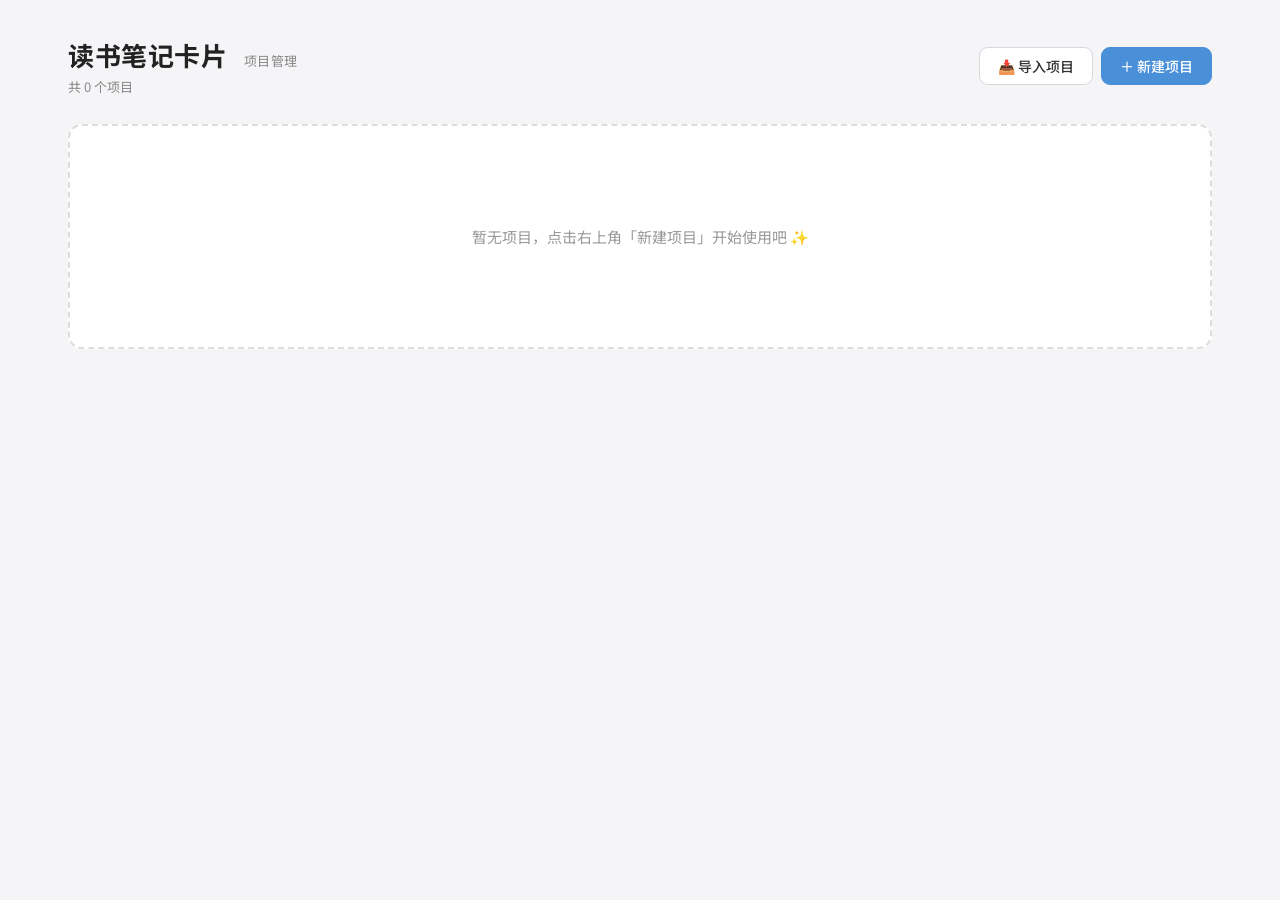
==== index.html @ 487d48d6 "初始提交：读书笔记卡片排版工具 - 项目管理首页（新建/重命名/复制/导入/导出/排序）+ 只读查看模式  - 9 套预设模板 + 可视化拖拽模板编辑器（支持背景图、字段绑定）  - 批量文本解析生成" ====
<!DOCTYPE html>
<html lang="zh-CN">
<head>
<meta charset="UTF-8" />
<meta name="viewport" content="width=device-width, initial-scale=1.0" />
<title>读书笔记卡片 · 项目管理</title>
<link rel="preconnect" href="https://fonts.googleapis.com" />
<link rel="preconnect" href="https://fonts.gstatic.com" crossorigin />
<link href="https://fonts.googleapis.com/css2?family=LXGW+WenKai+TC&family=Noto+Serif+SC:wght@400;600;700&family=Noto+Sans+SC:wght@300;400;500;700&display=swap" rel="stylesheet" />
<link rel="stylesheet" href="css/style.css" />
<style>
  body { background: #f5f5f7; color: #222; font-family: 'Noto Sans SC', system-ui, sans-serif; overflow: auto; }
  .page { max-width: 1200px; margin: 0 auto; padding: 36px 28px 60px; }
  .page-header {
    display: flex; align-items: center; justify-content: space-between; margin-bottom: 28px;
  }
  .page-title { font-size: 26px; font-weight: 700; letter-spacing: 0.5px; }
  .page-title small { color: #888; font-weight: 400; font-size: 13px; margin-left: 10px; }
  .header-actions { display: flex; gap: 8px; align-items: center; }
  .btn { height: 38px; padding: 0 18px; border: 1px solid #d8d8dc; border-radius: 9px; background: #fff; color: #333; cursor: pointer; transition: all .15s; font-size: 14px; font-weight: 500; }
  .btn:hover { background: #f0f0f3; }
  .btn.primary { background: #4a90d9; color: #fff; border-color: #4a90d9; }
  .btn.primary:hover { background: #3a7cc1; }
  .cards-grid {
    display: grid;
    grid-template-columns: repeat(auto-fill, minmax(280px, 1fr));
    gap: 22px;
  }
  .empty {
    grid-column: 1 / -1;
    padding: 100px 20px;
    text-align: center;
    background: #fff;
    border: 2px dashed #ddd;
    border-radius: 14px;
    color: #999;
    font-size: 15px;
  }
  .pcard {
    background: #fff;
    border-radius: 14px;
    overflow: hidden;
    box-shadow: 0 1px 4px rgba(0,0,0,0.06);
    border: 1px solid #ebebee;
    transition: all .18s;
    position: relative;
    display: flex; flex-direction: column;
  }
  .pcard:hover { box-shadow: 0 8px 22px rgba(0,0,0,0.10); transform: translateY(-1px); }
  .pcard .header {
    padding: 26px 22px 18px;
    border-bottom: 1px solid #f0f0f3;
    background: linear-gradient(135deg, #f7f8fa 0%, #ffffff 100%);
    min-height: 140px;
    display: flex; flex-direction: column; justify-content: space-between;
  }
  .pcard .header .chip {
    display: inline-flex; align-items: center; gap: 6px;
    background: #eef3fa; color: #3a6fb2; padding: 3px 10px;
    border-radius: 12px; font-size: 12px; font-weight: 500;
    width: fit-content; margin-bottom: 12px;
  }
  .pcard .header .chip.empty { background: #f5f5f5; color: #888; }
  .pcard .name {
    font-size: 20px; font-weight: 700; color: #222;
    line-height: 1.3; margin-bottom: 8px;
    word-break: break-all;
  }
  .pcard .header .sub {
    color: #888; font-size: 13px;
    display: flex; align-items: center; gap: 10px; flex-wrap: wrap;
  }
  .pcard .header .sub .dot { color: #d0d0d4; }
  .pcard .meta-bar {
    padding: 12px 22px;
    display: flex; justify-content: space-between; align-items: center;
    color: #666; font-size: 12px;
    border-bottom: 1px solid #f0f0f3;
    background: #fafbfc;
  }
  .pcard .meta-bar .book-tip {
    color: #444; font-weight: 500;
    white-space: nowrap; overflow: hidden; text-overflow: ellipsis;
    max-width: 60%;
  }
  .pcard .actions {
    padding: 16px;
    display: grid;
    grid-template-columns: 1fr 1fr 1fr 1fr;
    gap: 10px;
  }
  .pcard .actions .row1 { grid-column: 1 / -1; display: grid; grid-template-columns: 1fr 1fr; gap: 10px; }
  .pcard .actions .row2 { grid-column: 1 / -1; display: grid; grid-template-columns: repeat(3, 1fr); grid-template-rows: repeat(2, auto); gap: 8px 10px; }
  .pcard .actions .main {
    height: 42px;
    border-radius: 8px;
    border: 1px solid #d8d8dc;
    background: #fff;
    cursor: pointer;
    font-size: 14px;
    font-weight: 500;
    color: #333;
    transition: all .15s;
    display: inline-flex;
    align-items: center;
    justify-content: center;
    gap: 6px;
    text-decoration: none;
    text-align: center;
  }
  .pcard .actions .main:hover { background: #f0f0f3; }
  .pcard .actions .main.primary { background: #4a90d9; color: #fff; border-color: #4a90d9; }
  .pcard .actions .main.primary:hover { background: #3a7cc1; }
  .pcard .actions .mini {
    height: 38px;
    border-radius: 8px;
    border: 1px solid #e4e4e8;
    background: #fafbfc;
    cursor: pointer;
    font-size: 13px;
    font-weight: 500;
    color: #555;
    transition: all .15s;
    display: inline-flex;
    align-items: center;
    justify-content: center;
    gap: 4px;
    padding: 0 10px;
    white-space: nowrap;
    flex: 1 1 0;
    min-width: 0;
  }
  .pcard .actions .mini:hover { background: #fff; border-color: #c8c8cd; color: #222; }
  .pcard .actions .mini.danger:hover { color: #e25252; border-color: #f3caca; background: #fff5f5; }
  .pcard .actions .mini:disabled { opacity: 0.35; cursor: not-allowed; }
  .toast2 {
    position: fixed; bottom: 24px; left: 50%; transform: translateX(-50%);
    background: rgba(40,40,40,0.92); color: #fff; padding: 12px 22px;
    border-radius: 22px; font-size: 14px; z-index: 500;
    animation: fadein .2s;
  }
  @keyframes fadein { from{opacity:0; transform: translate(-50%, 8px);} to{opacity:1; transform: translate(-50%, 0);} }
  #import-file-pick { display: none; }
  .muted { color: #888; font-size: 13px; }
</style>
</head>
<body>
<div class="page">
  <div class="page-header">
    <div>
      <h1 class="page-title">读书笔记卡片 <small>项目管理</small></h1>
      <div class="muted" id="stat-info" style="margin-top:4px"></div>
    </div>
    <div class="header-actions">
      <button class="btn" id="btn-import">📥 导入项目</button>
      <button class="btn primary" id="btn-new">＋ 新建项目</button>
    </div>
  </div>

  <div class="cards-grid" id="cards-grid">
    <div class="empty">暂无项目，点击右上角「新建项目」开始使用吧 ✨</div>
  </div>
</div>

<input type="file" id="import-file-pick" accept="application/json,.json" multiple />

<script src="js/storage.js"></script>
<script>
(function() {
  'use strict';
  const $ = id => document.getElementById(id);
  const grid = $('cards-grid');
  const stat = $('stat-info');
  const btnNew = $('btn-new');
  const btnImport = $('btn-import');
  const filePick = $('import-file-pick');

  let list = [];

  function load() {
    const ps = window.Storage.listProjects();
    list = ps.order.map(id => ps.byId[id]).filter(Boolean);
    stat.textContent = '共 ' + list.length + ' 个项目';
    render();
  }

  function genId() {
    return 'p' + Date.now().toString(36) + Math.random().toString(36).slice(2, 7);
  }

  function fmtDate(ts) {
    if (!ts) return '';
    const d = new Date(ts);
    return d.getFullYear() + '-' + String(d.getMonth()+1).padStart(2,'0') + '-' + String(d.getDate()).padStart(2,'0');
  }

  function cardHeadHtml(p) {
    const cnt = (p.cards && p.cards.length) ? p.cards.length : 0;
    const chipCls = cnt > 0 ? 'chip' : 'chip empty';
    const chipText = cnt > 0 ? ('📑 ' + cnt + ' 张卡片') : '· 暂无内容';
    const book = (p.meta && p.meta.book) ? ('《' + p.meta.book + '》') : '未填写书名';
    const author = (p.meta && p.meta.author) || '';
    const bookAuthor = author ? (book + ' · ' + author) : book;
    const note = (p.meta && p.meta.note) || '';
    return '' +
      '<div class="header">' +
        '<div>' +
          '<span class="' + chipCls + '">' + chipText + '</span>' +
        '</div>' +
        '<div>' +
          '<div class="name">' + escapeHtml(p.name) + '</div>' +
          '<div class="sub">' +
            '<span>' + escapeHtml(bookAuthor) + '</span>' +
            (note ? ('<span class="dot">·</span><span>' + escapeHtml(note) + '</span>') : '') +
            '<span class="dot">·</span>' +
            '<span>更新 ' + fmtDate(p.updatedAt) + '</span>' +
          '</div>' +
        '</div>' +
      '</div>';
  }

  function escapeHtml(s) {
    if (!s) return '';
    return String(s).replace(/[&<>"']/g, c => ({'&':'&amp;','<':'&lt;','>':'&gt;','"':'&quot;',"'":'&#39;'}[c]));
  }

  function render() {
    if (list.length === 0) {
      grid.innerHTML = '<div class="empty">暂无项目，点击右上角「新建项目」开始使用吧 ✨</div>';
      return;
    }
    grid.innerHTML = '';
    list.forEach((p, idx) => {
      const card = document.createElement('div');
      card.className = 'pcard';
      const n = list.length;
      const canUp = idx > 0;
      const canDown = idx < n - 1;
      const actBtn = (act, label, disabled, extraClass) => {
        const cls = 'mini' + (extraClass ? ' ' + extraClass : '');
        return '<button class="' + cls + '" data-act="' + act + '" ' +
          (disabled ? 'disabled' : '') + '>' + label + '</button>';
      };
      card.innerHTML =
        cardHeadHtml(p) +
        '<div class="actions">' +
          '<div class="row1">' +
            '<a class="main" href="editor.html?id=' + p.id + '&mode=edit">✎ 编辑项目</a>' +
            '<a class="main primary" href="editor.html?id=' + p.id + '&mode=view">👁 只读查看</a>' +
          '</div>' +
          '<div class="row2">' +
            actBtn('up',     '⬆ 上移',    !canUp, '') +
            actBtn('down',   '⬇ 下移',    !canDown, '') +
            actBtn('rename', '✎ 重命名', false, '') +
            actBtn('dup',    '⎘ 复制',    false, '') +
            actBtn('export', '⬇ 导出',    false, '') +
            actBtn('delete', '🗑 删除',   false, 'danger') +
          '</div>' +
        '</div>';

      // 按钮事件：阻止冒泡（父卡片本体不绑定事件，所以不阻止也没问题）
      card.querySelectorAll('.mini').forEach(btn => {
        btn.addEventListener('click', () => {
          const act = btn.getAttribute('data-act');
          if (btn.hasAttribute('disabled')) return;
          doAct(act, p.id, idx);
        });
      });

      grid.appendChild(card);
    });
  }

  function doAct(act, id, idx) {
    const p = window.Storage.getProject(id);
    if (!p && act !== 'import') return;
    switch (act) {
      case 'up':    if (idx <= 0) return; move(idx, -1); break;
      case 'down':  if (idx >= list.length - 1) return; move(idx, 1); break;
      case 'rename': {
        const name = prompt('重命名项目：', p.name);
        if (!name) return;
        p.name = name; p.updatedAt = Date.now();
        window.Storage.saveProject(p);
        load(); toast2('已重命名');
        break;
      }
      case 'dup': {
        const copy = JSON.parse(JSON.stringify(p));
        copy.id = genId();
        copy.name = p.name + ' 副本';
        copy.createdAt = Date.now();
        copy.updatedAt = Date.now();
        window.Storage.saveProject(copy);
        const ps = window.Storage.listProjects();
        const order = ps.order.filter(x => x !== copy.id);
        order.splice(Math.min(idx + 1, order.length), 0, copy.id);
        window.Storage.reorderProjects(order);
        load(); toast2('已复制为「' + copy.name + '」');
        break;
      }
      case 'export': {
        const data = {
          app: 'beautifulCards', type: 'project', name: p.name,
          input: p.input, meta: p.meta, cards: p.cards,
          exportedAt: new Date().toISOString()
        };
        const blob = new Blob([JSON.stringify(data, null, 2)], { type: 'application/json' });
        const url = URL.createObjectURL(blob);
        const a = document.createElement('a');
        a.href = url; a.download = '卡片项目-' + p.name + '.json';
        document.body.appendChild(a); a.click();
        document.body.removeChild(a); URL.revokeObjectURL(url);
        toast2('已导出项目文件');
        break;
      }
      case 'delete': {
        if (!confirm('确定删除项目「' + p.name + '」？此操作不可恢复。')) return;
        window.Storage.deleteProject(id);
        load(); toast2('已删除');
        break;
      }
    }
  }

  function move(idx, dir) {
    const ps = window.Storage.listProjects();
    const order = ps.order.slice();
    const target = idx + dir;
    if (target < 0 || target >= order.length) return;
    [order[idx], order[target]] = [order[target], order[idx]];
    window.Storage.reorderProjects(order);
    load();
  }

  function newProject() {
    const name = prompt('新项目名称：', '项目 ' + (list.length + 1));
    if (!name) return;
    const p = {
      id: genId(),
      name: name,
      input: '',
      meta: { book: '', author: '', date: '', note: '' },
      cards: [],
      createdAt: Date.now(),
      updatedAt: Date.now()
    };
    window.Storage.saveProject(p);
    window.Storage.setActiveProjectId(p.id);
    toast2('已新建项目「' + name + '」');
    location.href = 'editor.html?id=' + p.id + '&mode=edit';
  }

  function importFiles(files) {
    if (!files || files.length === 0) return;
    let imported = 0, failed = 0;
    const ps = window.Storage.listProjects();
    const order = ps.order.slice();
    let done = 0;
    for (let i = 0; i < files.length; i++) {
      const file = files[i];
      const reader = new FileReader();
      reader.onload = ev => {
        try {
          const data = JSON.parse(ev.target.result);
          if (!data || (data.type !== 'project' && typeof data.input === 'undefined')) throw 0;
          const p = {
            id: genId(),
            name: data.name || '导入项目 ' + (imported + 1),
            input: data.input || '',
            meta: data.meta || { book:'', author:'', date:'', note:'' },
            cards: data.cards || [],
            createdAt: Date.now(),
            updatedAt: Date.now()
          };
          window.Storage.saveProject(p);
          order.push(p.id);
          imported++;
        } catch (e) {
          failed++;
        }
        done++;
        if (done === files.length) {
          window.Storage.reorderProjects(order);
          load();
          toast2('导入 ' + imported + ' 个' + (failed ? '，失败 ' + failed + ' 个' : ''));
        }
      };
      reader.readAsText(file);
    }
  }

  function toast2(msg) {
    let t = document.querySelector('.toast2');
    if (!t) {
      t = document.createElement('div');
      t.className = 'toast2';
      document.body.appendChild(t);
    }
    t.textContent = msg;
    t.style.display = 'block';
    clearTimeout(toast2._t);
    toast2._t = setTimeout(() => { t.style.display = 'none'; }, 2000);
  }

  btnNew.addEventListener('click', newProject);
  btnImport.addEventListener('click', () => filePick.click());
  filePick.addEventListener('change', e => {
    importFiles(e.target.files);
    e.target.value = '';
  });

  load();
})();
</script>
</body>
</html>
---- css/style.css ----
/* ===== 全局重置 ===== */
* { box-sizing: border-box; margin: 0; padding: 0; }
html, body { height: 100%; }
body {
  font-family: 'Noto Sans SC', system-ui, sans-serif;
  background: #f5f5f7;
  color: #222;
  font-size: 14px;
  overflow: hidden;
}
button { cursor: pointer; font-family: inherit; }
input, select, textarea { font-family: inherit; font-size: 13px; }

/* ===== 整体布局 ===== */
#app {
  display: flex;
  flex-direction: column;
  height: 100vh;
}
.main {
  flex: 1;
  display: flex;
  overflow: hidden;
}

/* ===== 工具栏 ===== */
.toolbar {
  height: 52px;
  background: #fff;
  border-bottom: 1px solid #e5e5e7;
  display: flex;
  align-items: center;
  justify-content: space-between;
  padding: 0 16px;
  flex-shrink: 0;
}
.toolbar-left, .toolbar-right { display: flex; align-items: center; gap: 12px; }
.logo { font-weight: 700; font-size: 15px; color: #333; }
.divider { width: 1px; height: 20px; background: #e5e5e7; }
.field { display: flex; align-items: center; gap: 6px; }
.field > span { color: #666; font-size: 12px; }
.field select {
  height: 28px;
  padding: 0 8px;
  border: 1px solid #d8d8dc;
  border-radius: 6px;
  background: #fff;
}
.btn {
  height: 32px;
  padding: 0 14px;
  border: 1px solid #d8d8dc;
  border-radius: 6px;
  background: #fff;
  color: #333;
  transition: all .15s;
}
.btn:hover { background: #f0f0f3; }
.btn.primary { background: #4a90d9; color: #fff; border-color: #4a90d9; }
.btn.primary:hover { background: #3a7cc1; }
.btn-sm {
  height: 26px;
  padding: 0 10px;
  border: 1px solid #d8d8dc;
  border-radius: 5px;
  background: #fff;
  color: #444;
  font-size: 12px;
}
.btn-sm:hover { background: #f0f0f3; }
.btn-sm.primary { background: #4a90d9; color: #fff; border-color: #4a90d9; }
.back-home {
  height: 28px;
  padding: 0 10px;
  border: 1px solid #d8d8dc;
  border-radius: 6px;
  background: #fff;
  color: #444;
  font-size: 12px;
  text-decoration: none;
  display: inline-flex;
  align-items: center;
  transition: all .15s;
}
.back-home:hover { background: #f0f0f3; color: #222; }

.mode-switch {
  display: flex;
  border: 1px solid #d8d8dc;
  border-radius: 6px;
  overflow: hidden;
}
.btn-mode {
  height: 28px;
  padding: 0 12px;
  border: none;
  background: #fff;
  color: #666;
  font-size: 12px;
}
.btn-mode.active { background: #4a90d9; color: #fff; }

/* ===== 侧边栏 ===== */
.sidebar {
  width: 320px;
  flex-shrink: 0;
  background: #fff;
  border-right: 1px solid #e5e5e7;
  overflow-y: auto;
  display: flex;
  flex-direction: column;
}
.panel {
  border-bottom: 1px solid #f0f0f3;
  padding: 14px 16px;
}
.panel-header {
  display: flex;
  align-items: center;
  justify-content: space-between;
  margin-bottom: 10px;
}
.panel-header h3 { font-size: 13px; font-weight: 600; color: #333; }
#input-text {
  width: 100%;
  height: 280px;
  padding: 10px;
  border: 1px solid #d8d8dc;
  border-radius: 6px;
  resize: vertical;
  font-family: 'LXGW WenKai TC', 'Noto Sans SC', monospace;
  font-size: 13px;
  line-height: 1.6;
  outline: none;
}
#input-text:focus { border-color: #4a90d9; }
.hint { margin-top: 6px; color: #999; font-size: 11px; }
.hint code {
  background: #f0f0f3;
  padding: 1px 4px;
  border-radius: 3px;
  font-size: 11px;
}

/* 参数面板 */
.params { display: flex; flex-direction: column; gap: 10px; }
.param-row {
  display: flex;
  align-items: center;
  gap: 8px;
  font-size: 12px;
}
.param-row > label:first-child {
  width: 64px;
  color: #666;
  flex-shrink: 0;
}
.param-row input[type="color"] {
  width: 36px;
  height: 26px;
  border: 1px solid #d8d8dc;
  border-radius: 4px;
  padding: 0;
  cursor: pointer;
}
.param-row input[type="range"] {
  flex: 1;
  height: 4px;
}
.param-row .val {
  width: 32px;
  text-align: right;
  color: #666;
  font-variant-numeric: tabular-nums;
}
.param-row select {
  flex: 1;
  height: 26px;
  padding: 0 6px;
  border: 1px solid #d8d8dc;
  border-radius: 4px;
}
.param-row input[type="checkbox"] {
  width: 16px;
  height: 16px;
  cursor: pointer;
}

/* ===== 预览区 ===== */
.preview {
  flex: 1;
  display: flex;
  flex-direction: column;
  overflow: hidden;
  background: #f5f5f7;
}
.preview-toolbar {
  height: 44px;
  display: flex;
  align-items: center;
  justify-content: space-between;
  padding: 0 20px;
  background: #fff;
  border-bottom: 1px solid #e5e5e7;
  flex-shrink: 0;
}
.muted { color: #888; font-size: 12px; }
.page-nav { display: flex; align-items: center; gap: 10px; }
#page-info { font-size: 12px; color: #555; min-width: 50px; text-align: center; }

.preview-area {
  flex: 1;
  overflow: auto;
  padding: 24px;
  display: flex;
  flex-wrap: wrap;
  gap: 20px;
  align-content: flex-start;
  justify-content: flex-start;
}
.preview-area.page-mode {
  flex-direction: column;
  align-items: center;
  justify-content: center;
  flex-wrap: nowrap;
  padding-top: 24px;
}
.empty-hint {
  width: 100%;
  text-align: center;
  color: #aaa;
  font-size: 13px;
  padding: 80px 0;
}

/* 卡片公共（容器） */
.card-wrap {
  position: relative;
  flex-shrink: 0;
}
.card-wrap.grid {
  /* 网格模式下宽度由 JS 计算 */
}
.card-wrap.page {
  /* 翻页模式下显示当前一张 */
}
.card {
  position: relative;
  overflow: hidden;
  display: flex;
  flex-direction: column;
  box-shadow: 0 2px 8px rgba(0,0,0,0.08);
  cursor: pointer;
  transition: box-shadow .15s, transform .15s;
}
.card:hover { box-shadow: 0 4px 16px rgba(0,0,0,0.12); }

/* 卡片内容 */
.card-title {
  font-weight: 700;
  line-height: 1.4;
  word-break: break-word;
  white-space: pre-wrap;
}
.card-body {
  flex: 1;
  word-break: break-word;
  white-space: pre-wrap;
  overflow: hidden;
}

/* 编辑按钮悬浮 */
.card-edit-btn {
  position: absolute;
  top: 8px;
  right: 8px;
  width: 26px;
  height: 26px;
  border-radius: 50%;
  background: rgba(0,0,0,0.35);
  color: #fff;
  border: none;
  font-size: 12px;
  opacity: 0.45;
  transition: opacity .15s, background .15s;
  z-index: 2;
  cursor: pointer;
}
.card-wrap:hover .card-edit-btn { opacity: 1; }
.card-edit-btn:hover { background: rgba(0,0,0,0.7); }

/* ===== 弹层 ===== */
.modal {
  position: fixed;
  inset: 0;
  background: rgba(0,0,0,0.4);
  display: flex;
  align-items: center;
  justify-content: center;
  z-index: 100;
}
.modal-content {
  background: #fff;
  border-radius: 10px;
  width: 460px;
  max-width: 90vw;
  max-height: 90vh;
  display: flex;
  flex-direction: column;
  overflow: hidden;
}
.modal-header { padding: 14px 18px; border-bottom: 1px solid #eee; }
.modal-header h3 { font-size: 14px; font-weight: 600; }
.modal-body { padding: 16px 18px; flex: 1; overflow: auto; }
.modal-body label { display: block; font-size: 12px; color: #666; margin: 8px 0 4px; }
.modal-body label:first-child { margin-top: 0; }
.modal-body input[type="text"],
.modal-body textarea,
.modal-body select {
  width: 100%;
  padding: 8px 10px;
  border: 1px solid #d8d8dc;
  border-radius: 5px;
  font-size: 13px;
}
.modal-body textarea { resize: vertical; }
.modal-body label input[type="radio"] { width: auto; margin-right: 6px; }
.modal-body label { display: flex; align-items: center; }
/* 弹层内 param-row 的下拉框：弹性占满，避免 100% 宽度被 label 挤出导致文字遮盖 */
.modal-body .param-row { margin-top: 8px; gap: 8px; }
.modal-body .param-row > label:first-child {
  width: 64px;
  flex-shrink: 0;
  display: block;
  color: #666;
  font-size: 12px;
}
.modal-body .param-row select,
.modal-body .param-row input[type="text"],
.modal-body .param-row input[type="number"] {
  flex: 1;
  width: auto;
  min-width: 0;
}
.modal-footer {
  padding: 12px 18px;
  border-top: 1px solid #eee;
  display: flex;
  justify-content: flex-end;
  gap: 8px;
}

/* ===== Toast ===== */
.toast {
  position: fixed;
  bottom: 24px;
  left: 50%;
  transform: translateX(-50%);
  background: rgba(40,40,40,0.92);
  color: #fff;
  padding: 8px 18px;
  border-radius: 20px;
  font-size: 13px;
  z-index: 200;
  animation: fadein .2s;
}
@keyframes fadein { from { opacity: 0; transform: translate(-50%, 10px); } to { opacity: 1; transform: translate(-50%, 0); } }

/* ===== 项目面板 ===== */
.proj-select {
  width: 100%;
  height: 28px;
  padding: 0 8px;
  border: 1px solid #d8d8dc;
  border-radius: 6px;
  background: #fff;
  margin-bottom: 8px;
}
.proj-btns {
  display: grid;
  grid-template-columns: repeat(4, 1fr);
  gap: 6px;
}
.proj-btns .btn-sm {
  height: 28px;
  padding: 0;
  font-size: 12px;
}

/* ===== 只读查看模式 ===== */
.exit-view-btn {
  position: fixed;
  top: 14px;
  right: 16px;
  z-index: 300;
  height: 34px;
  padding: 0 16px;
  border: none;
  border-radius: 17px;
  background: rgba(40,40,40,0.85);
  color: #fff;
  font-size: 13px;
  cursor: pointer;
  box-shadow: 0 2px 10px rgba(0,0,0,0.2);
}
.exit-view-btn:hover { background: rgba(20,20,20,0.95); }
body.view-mode .sidebar { display: none; }
body.view-mode .toolbar { display: none; }
body.view-mode .card-edit-btn { display: none !important; }
body.view-mode .preview-toolbar { padding-top: 40px; }

/* ===== 可视化模板编辑器 ===== */
.tpl-editor-content {
  width: 1100px;
  max-width: 95vw;
  height: 80vh;
  max-height: 95vh;
}
.tpl-editor-content .modal-header {
  display: flex;
  align-items: center;
  justify-content: space-between;
  gap: 16px;
}
.tpl-editor-content .modal-header .muted { font-size: 11px; }
.tpl-editor-body {
  flex: 1;
  display: flex;
  gap: 0;
  overflow: hidden;
  border-bottom: 1px solid #eee;
}
.tpl-toolbox {
  width: 130px;
  flex-shrink: 0;
  padding: 12px;
  border-right: 1px solid #eee;
  background: #fafafa;
  overflow-y: auto;
}
.toolbox-title {
  font-size: 11px;
  font-weight: 600;
  color: #666;
  margin-bottom: 8px;
  text-transform: uppercase;
  letter-spacing: 0.5px;
}
.tool-btn {
  display: block;
  width: 100%;
  height: 30px;
  margin-bottom: 6px;
  border: 1px solid #d8d8dc;
  border-radius: 5px;
  background: #fff;
  color: #333;
  font-size: 12px;
  text-align: left;
  padding: 0 10px;
  cursor: pointer;
}
.tool-btn:hover { background: #f0f0f3; border-color: #4a90d9; }

.tpl-canvas-wrap {
  flex: 1;
  display: flex;
  align-items: center;
  justify-content: center;
  background:
    linear-gradient(45deg, #f5f5f5 25%, transparent 25%),
    linear-gradient(-45deg, #f5f5f5 25%, transparent 25%),
    linear-gradient(45deg, transparent 75%, #f5f5f5 75%),
    linear-gradient(-45deg, transparent 75%, #f5f5f5 75%);
  background-size: 16px 16px;
  background-position: 0 0, 0 8px, 8px -8px, -8px 0;
  background-color: #fff;
  overflow: auto;
  padding: 20px;
}
.tpl-canvas {
  position: relative;
  background: #fff;
  box-shadow: 0 2px 12px rgba(0,0,0,0.15);
  overflow: hidden;
}
.tpl-canvas.selected-bg-editing { outline: 2px dashed #4a90d9; }

/* 画布上的元素 */
.tpl-el {
  position: absolute;
  cursor: move;
  user-select: none;
  box-sizing: border-box;
}
.tpl-el.selected {
  outline: 1.5px solid #4a90d9;
  outline-offset: 0;
}
.tpl-el .el-content {
  width: 100%;
  height: 100%;
  overflow: hidden;
}
.tpl-el .el-text {
  width: 100%;
  height: 100%;
  display: flex;
  word-break: break-word;
  white-space: pre-wrap;
  overflow: hidden;
}
.tpl-el .el-rect {
  width: 100%;
  height: 100%;
}
.tpl-el .el-circle {
  width: 100%;
  height: 100%;
  border-radius: 50%;
}
.tpl-el .resize-handle {
  position: absolute;
  right: -4px;
  bottom: -4px;
  width: 10px;
  height: 10px;
  background: #4a90d9;
  border: 1.5px solid #fff;
  border-radius: 50%;
  cursor: nwse-resize;
  display: none;
}
.tpl-el.selected .resize-handle { display: block; }

.tpl-props {
  width: 240px;
  flex-shrink: 0;
  padding: 12px;
  border-left: 1px solid #eee;
  background: #fafafa;
  overflow-y: auto;
}
.tpl-props .param-row {
  display: flex;
  align-items: center;
  gap: 4px;
  margin-bottom: 6px;
  font-size: 11px;
}
.tpl-props .param-row > label:first-child {
  width: 36px;
  flex-shrink: 0;
  color: #666;
}
.tpl-props .param-row input[type="number"],
.tpl-props .param-row input[type="text"],
.tpl-props .param-row select {
  flex: 1;
  min-width: 0;
  height: 24px;
  padding: 0 6px;
  border: 1px solid #d8d8dc;
  border-radius: 4px;
  font-size: 11px;
}
.tpl-props .param-row input[type="color"] {
  width: 30px;
  height: 24px;
  padding: 0;
  border: 1px solid #d8d8dc;
  border-radius: 4px;
  cursor: pointer;
}

/* 滚动条美化 */
::-webkit-scrollbar { width: 8px; height: 8px; }
::-webkit-scrollbar-thumb { background: #c8c8cc; border-radius: 4px; }
::-webkit-scrollbar-thumb:hover { background: #a8a8ac; }
::-webkit-scrollbar-track { background: transparent; }
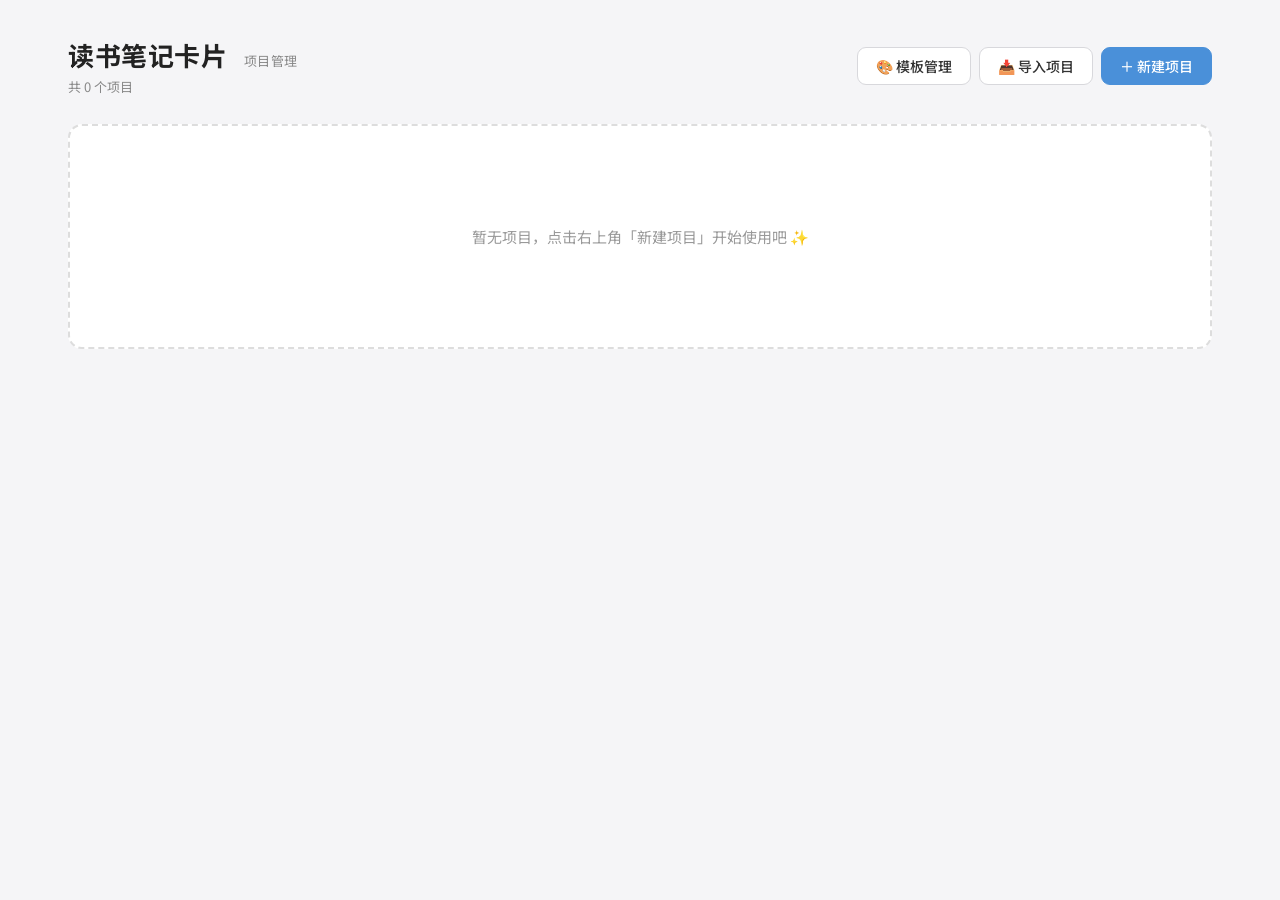
==== commit 86d6a9a6: "首页模板管理、编辑面板滑块隐藏、清空按钮、排版优化 - 首页新增模板管理：导出/导入/删除模板，支持跨电脑迁移  - 编辑页只读查看按钮改为滑块开关，控制编辑面板显示/隐藏  - 输入文本框增加清空按" ====
--- a/index.html
+++ b/index.html
@@ -140,8 +140,26 @@
     animation: fadein .2s;
   }
   @keyframes fadein { from{opacity:0; transform: translate(-50%, 8px);} to{opacity:1; transform: translate(-50%, 0);} }
-  #import-file-pick { display: none; }
+  #import-file-pick, #tpl-import-pick { display: none; }
   .muted { color: #888; font-size: 13px; }
+
+  /* 模板管理弹窗 */
+  .tpl-modal-overlay { position: fixed; inset: 0; background: rgba(0,0,0,0.4); z-index: 600; display: none; }
+  .tpl-modal-overlay.show { display: flex; align-items: center; justify-content: center; }
+  .tpl-modal { background: #fff; border-radius: 14px; width: 560px; max-width: 92vw; max-height: 82vh; display: flex; flex-direction: column; box-shadow: 0 12px 40px rgba(0,0,0,0.2); }
+  .tpl-modal-head { padding: 20px 24px 14px; border-bottom: 1px solid #f0f0f3; display: flex; align-items: center; justify-content: space-between; }
+  .tpl-modal-head h3 { font-size: 18px; font-weight: 700; }
+  .tpl-modal-head .sub { font-size: 12px; color: #888; margin-top: 2px; }
+  .tpl-modal-body { padding: 16px 24px; overflow-y: auto; flex: 1; }
+  .tpl-modal-foot { padding: 14px 24px; border-top: 1px solid #f0f0f3; display: flex; justify-content: space-between; align-items: center; gap: 8px; }
+  .tpl-section-title { font-size: 14px; font-weight: 600; margin: 4px 0 10px; color: #333; }
+  .tpl-item { display: flex; align-items: center; justify-content: space-between; padding: 10px 14px; border: 1px solid #ececef; border-radius: 8px; margin-bottom: 8px; }
+  .tpl-item .name { font-size: 14px; font-weight: 500; }
+  .tpl-item .acts { display: flex; gap: 6px; }
+  .tpl-item .acts button { height: 30px; padding: 0 12px; border: 1px solid #ddd; border-radius: 6px; background: #fff; cursor: pointer; font-size: 12px; color: #555; }
+  .tpl-item .acts button:hover { background: #f0f0f3; }
+  .tpl-item .acts button.del:hover { color: #e25252; border-color: #f3caca; background: #fff5f5; }
+  .tpl-empty-hint { color: #aaa; font-size: 13px; padding: 8px 0; }
 </style>
 </head>
 <body>
@@ -152,6 +170,7 @@
       <div class="muted" id="stat-info" style="margin-top:4px"></div>
     </div>
     <div class="header-actions">
+      <button class="btn" id="btn-tpl-mgr">🎨 模板管理</button>
       <button class="btn" id="btn-import">📥 导入项目</button>
       <button class="btn primary" id="btn-new">＋ 新建项目</button>
     </div>
@@ -163,6 +182,27 @@
 </div>
 
 <input type="file" id="import-file-pick" accept="application/json,.json" multiple />
+<input type="file" id="tpl-import-pick" accept="application/json,.json" />
+
+<!-- 模板管理弹窗 -->
+<div class="tpl-modal-overlay" id="tpl-mgr-overlay">
+  <div class="tpl-modal">
+    <div class="tpl-modal-head">
+      <div>
+        <h3>🎨 模板管理</h3>
+        <div class="sub">自定义模板在所有项目间共享，可导出到其他电脑使用</div>
+      </div>
+      <button class="btn" style="height:32px;padding:0 14px;font-size:13px" id="tpl-mgr-close">关闭</button>
+    </div>
+    <div class="tpl-modal-body" id="tpl-mgr-body"></div>
+    <div class="tpl-modal-foot">
+      <div style="display:flex;gap:8px">
+        <button class="btn" style="height:36px" id="tpl-import-btn">📥 导入模板</button>
+      </div>
+      <button class="btn primary" style="height:36px" id="tpl-export-all-btn">⬇ 导出全部模板</button>
+    </div>
+  </div>
+</div>
 
 <script src="js/storage.js"></script>
 <script>
@@ -198,7 +238,9 @@
     const cnt = (p.cards && p.cards.length) ? p.cards.length : 0;
     const chipCls = cnt > 0 ? 'chip' : 'chip empty';
     const chipText = cnt > 0 ? ('📑 ' + cnt + ' 张卡片') : '· 暂无内容';
-    const book = (p.meta && p.meta.book) ? ('《' + p.meta.book + '》') : '未填写书名';
+    const rawBook = (p.meta && p.meta.book) ? p.meta.book.trim() : '';
+    // 书名已带《》时不再重复添加
+    const book = rawBook ? (rawBook.startsWith('《') || rawBook.endsWith('》') ? rawBook : ('《' + rawBook + '》')) : '未填写书名';
     const author = (p.meta && p.meta.author) || '';
     const bookAuthor = author ? (book + ' · ' + author) : book;
     const note = (p.meta && p.meta.note) || '';
@@ -410,6 +452,135 @@
     e.target.value = '';
   });
 
+  // ===== 模板管理 =====
+  const tplMgrBtn = $('btn-tpl-mgr');
+  const tplOverlay = $('tpl-mgr-overlay');
+  const tplBody = $('tpl-mgr-body');
+  const tplClose = $('tpl-mgr-close');
+  const tplImportBtn = $('tpl-import-btn');
+  const tplExportAllBtn = $('tpl-export-all-btn');
+  const tplImportPick = $('tpl-import-pick');
+
+  function renderTplMgr() {
+    const params = window.Storage.listTemplates();
+    const visuals = window.Storage.listCustomTemplates();
+    const paramNames = Object.keys(params);
+    const visualNames = Object.keys(visuals);
+    let html = '';
+
+    html += '<div class="tpl-section-title">★ 参数模板（' + paramNames.length + ' 个）</div>';
+    if (paramNames.length === 0) {
+      html += '<div class="tpl-empty-hint">暂无参数模板，可在编辑器中「保存模板」创建</div>';
+    } else {
+      paramNames.forEach(name => {
+        const t = params[name];
+        html += '<div class="tpl-item"><span class="name">' + escapeHtml(name) +
+          '</span><div class="acts">' +
+          '<button data-type="param" data-name="' + escapeHtml(name) + '" class="exp">导出</button>' +
+          '<button data-type="param" data-name="' + escapeHtml(name) + '" class="del">删除</button>' +
+          '</div></div>';
+      });
+    }
+
+    html += '<div class="tpl-section-title" style="margin-top:18px">✦ 可视化模板（' + visualNames.length + ' 个）</div>';
+    if (visualNames.length === 0) {
+      html += '<div class="tpl-empty-hint">暂无可视化模板，可在编辑器的「模板库」中拖拽设计</div>';
+    } else {
+      visualNames.forEach(name => {
+        html += '<div class="tpl-item"><span class="name">' + escapeHtml(name) +
+          '</span><div class="acts">' +
+          '<button data-type="visual" data-name="' + escapeHtml(name) + '" class="exp">导出</button>' +
+          '<button data-type="visual" data-name="' + escapeHtml(name) + '" class="del">删除</button>' +
+          '</div></div>';
+      });
+    }
+
+    tplBody.innerHTML = html;
+
+    tplBody.querySelectorAll('button').forEach(btn => {
+      btn.addEventListener('click', () => {
+        const type = btn.getAttribute('data-type');
+        const name = btn.getAttribute('data-name');
+        if (btn.classList.contains('del')) {
+          if (!confirm('确定删除模板「' + name + '」？')) return;
+          if (type === 'param') window.Storage.deleteTemplate(name);
+          else window.Storage.deleteCustomTemplate(name);
+          renderTplMgr();
+          toast2('已删除模板');
+        } else if (btn.classList.contains('exp')) {
+          exportSingleTemplate(type, name);
+        }
+      });
+    });
+  }
+
+  function exportSingleTemplate(type, name) {
+    const data = {
+      app: 'beautifulCards', type: 'template-bundle',
+      paramTemplates: type === 'param' ? { [name]: window.Storage.listTemplates()[name] } : {},
+      visualTemplates: type === 'visual' ? { [name]: window.Storage.listCustomTemplates()[name] } : {},
+      exportedAt: new Date().toISOString()
+    };
+    downloadTemplateBundle(data, name);
+  }
+
+  function downloadTemplateBundle(data, fileLabel) {
+    const blob = new Blob([JSON.stringify(data, null, 2)], { type: 'application/json' });
+    const url = URL.createObjectURL(blob);
+    const a = document.createElement('a');
+    a.href = url;
+    a.download = '卡片模板-' + (fileLabel || '全部') + '.json';
+    document.body.appendChild(a); a.click();
+    document.body.removeChild(a); URL.revokeObjectURL(url);
+    toast2('已导出模板文件');
+  }
+
+  tplMgrBtn.addEventListener('click', () => {
+    renderTplMgr();
+    tplOverlay.classList.add('show');
+  });
+  tplClose.addEventListener('click', () => tplOverlay.classList.remove('show'));
+  tplOverlay.addEventListener('click', e => { if (e.target === tplOverlay) tplOverlay.classList.remove('show'); });
+
+  tplExportAllBtn.addEventListener('click', () => {
+    const params = window.Storage.listTemplates();
+    const visuals = window.Storage.listCustomTemplates();
+    if (Object.keys(params).length === 0 && Object.keys(visuals).length === 0) {
+      toast2('暂无模板可导出');
+      return;
+    }
+    const data = {
+      app: 'beautifulCards', type: 'template-bundle',
+      paramTemplates: params,
+      visualTemplates: visuals,
+      exportedAt: new Date().toISOString()
+    };
+    downloadTemplateBundle(data, '全部');
+  });
+
+  tplImportBtn.addEventListener('click', () => tplImportPick.click());
+  tplImportPick.addEventListener('change', e => {
+    const file = e.target.files && e.target.files[0];
+    e.target.value = '';
+    if (!file) return;
+    const reader = new FileReader();
+    reader.onload = ev => {
+      try {
+        const data = JSON.parse(ev.target.result);
+        if (!data || (data.type !== 'template-bundle' && !data.paramTemplates && !data.visualTemplates)) {
+          toast2('文件格式不正确');
+          return;
+        }
+        const result = window.Storage.importTemplatesBundle(data, false);
+        renderTplMgr();
+        toast2('已导入 ' + result.added + ' 个模板' + (result.skipped ? '，跳过 ' + result.skipped + ' 个同名' : ''));
+      } catch (err) {
+        toast2('解析文件失败');
+      }
+    };
+    reader.readAsText(file);
+  });
+
   load();
 })();
 </script>
--- a/css/style.css
+++ b/css/style.css
@@ -34,7 +34,7 @@
   padding: 0 16px;
   flex-shrink: 0;
 }
-.toolbar-left, .toolbar-right { display: flex; align-items: center; gap: 12px; }
+.toolbar-left, .toolbar-right { display: flex; align-items: center; gap: 8px; }
 .logo { font-weight: 700; font-size: 15px; color: #333; }
 .divider { width: 1px; height: 20px; background: #e5e5e7; }
 .field { display: flex; align-items: center; gap: 6px; }
@@ -48,7 +48,7 @@
 }
 .btn {
   height: 32px;
-  padding: 0 14px;
+  padding: 0 8px;
   border: 1px solid #d8d8dc;
   border-radius: 6px;
   background: #fff;
@@ -144,9 +144,19 @@
 
 /* 参数面板 */
 .params { display: flex; flex-direction: column; gap: 10px; }
+.param-group-title {
+  font-size: 11px;
+  font-weight: 600;
+  color: #999;
+  letter-spacing: 1px;
+  margin: 4px 0 -2px;
+  padding-bottom: 4px;
+  border-bottom: 1px solid #f0f0f3;
+}
 .param-row {
   display: flex;
   align-items: center;
+  margin: 6px 0 0px;
   gap: 8px;
   font-size: 12px;
 }
@@ -193,6 +203,7 @@
   flex-direction: column;
   overflow: hidden;
   background: #f5f5f7;
+  position: relative;
 }
 .preview-toolbar {
   height: 44px;
@@ -216,15 +227,56 @@
   flex-wrap: wrap;
   gap: 20px;
   align-content: flex-start;
+  /* 行内居中：左右边距相等；safe 保证溢出时回退左对齐（否则左侧内容滚动不到） */
   justify-content: flex-start;
+  justify-content: safe center;
 }
 .preview-area.page-mode {
   flex-direction: column;
   align-items: center;
+  align-items: safe center;
   justify-content: center;
+  justify-content: safe center;
   flex-wrap: nowrap;
-  padding-top: 24px;
-}
+  /* 减少上下留白，让翻页卡片尽量大 */
+  padding: 8px 24px;
+}
+/* 翻页模式右下角缩放滑条 */
+.page-zoom {
+  position: absolute;
+  right: 20px;
+  bottom: 20px;
+  display: flex;
+  align-items: center;
+  gap: 10px;
+  height: 36px;
+  padding: 0 14px;
+  background: #fff;
+  border: 1px solid #d8d8dc;
+  border-radius: 18px;
+  box-shadow: 0 2px 10px rgba(0,0,0,0.10);
+  z-index: 60;
+}
+.page-zoom-label { font-size: 12px; color: #666; }
+.page-zoom-val {
+  font-size: 12px;
+  color: #4a90d9;
+  min-width: 38px;
+  text-align: right;
+  font-variant-numeric: tabular-nums;
+}
+.page-zoom input[type="range"] { width: 130px; height: 4px; }
+.page-zoom-reset {
+  height: 22px;
+  padding: 0 8px;
+  border: 1px solid #d8d8dc;
+  border-radius: 11px;
+  background: #fff;
+  color: #666;
+  font-size: 11px;
+  line-height: 1;
+}
+.page-zoom-reset:hover { background: #4a90d9; color: #fff; border-color: #4a90d9; }
 .empty-hint {
   width: 100%;
   text-align: center;
@@ -289,6 +341,63 @@
 .card-wrap:hover .card-edit-btn { opacity: 1; }
 .card-edit-btn:hover { background: rgba(0,0,0,0.7); }
 
+/* ===== 翻页模式左右大号圆形按钮 ===== */
+.page-fab {
+  position: fixed;
+  top: 50%;
+  transform: translateY(-50%);
+  width: 64px;
+  height: 64px;
+  border-radius: 50%;
+  border: 1px solid #d8d8dc;
+  background: #fff;
+  color: #4a90d9;
+  font-size: 34px;
+  line-height: 1;
+  display: flex;
+  align-items: center;
+  justify-content: center;
+  box-shadow: 0 4px 16px rgba(0,0,0,0.12);
+  z-index: 50;
+  padding: 0 0 4px 0;
+  transition: background .15s, transform .15s, opacity .15s;
+}
+.page-fab:hover { background: #4a90d9; color: #fff; border-color: #4a90d9; }
+.page-fab:active { transform: translateY(-50%) scale(0.94); }
+.page-fab:disabled { opacity: 0.3; pointer-events: none; }
+/* 编辑模式下左侧有 320px 侧栏，按钮放在侧栏右侧 */
+.page-fab-prev { left: 356px; }
+.page-fab-next { right: 36px; }
+/* 只读模式侧栏隐藏，左按钮贴近屏幕左缘 */
+body.view-mode .page-fab-prev { left: 36px; }
+/* 滑块开关隐藏侧栏时，左按钮同样贴近左缘 */
+body.sidebar-hidden .page-fab-prev { left: 36px; }
+
+/* ===== 模板库管理 ===== */
+.tpl-lib-title { font-size: 13px; font-weight: 600; color: #333; margin-bottom: 8px; }
+.tpl-lib-list { display: flex; flex-direction: column; gap: 6px; max-height: 300px; overflow-y: auto; }
+.tpl-lib-empty { color: #aaa; font-size: 12px; padding: 8px 4px; }
+.tpl-lib-item {
+  display: flex;
+  align-items: center;
+  justify-content: space-between;
+  padding: 8px 12px;
+  border: 1px solid #eee;
+  border-radius: 6px;
+  background: #fafafa;
+}
+.tpl-lib-item .tpl-lib-name { font-size: 13px; color: #333; }
+.tpl-lib-item .tpl-lib-del {
+  border: none;
+  background: none;
+  color: #d96a4a;
+  font-size: 12px;
+  cursor: pointer;
+  padding: 4px 8px;
+  border-radius: 4px;
+}
+.tpl-lib-item .tpl-lib-del:hover { background: #fbeae5; }
+
 /* ===== 弹层 ===== */
 .modal {
   position: fixed;
@@ -341,6 +450,9 @@
   flex: 1;
   width: auto;
   min-width: 0;
+  /* 覆盖 .param-row select 的固定 26px 高：26px + 上下 8px padding 会把文字纵向裁切 */
+  height: auto;
+  padding: 7px 10px;
 }
 .modal-footer {
   padding: 12px 18px;
@@ -404,10 +516,44 @@
   box-shadow: 0 2px 10px rgba(0,0,0,0.2);
 }
 .exit-view-btn:hover { background: rgba(20,20,20,0.95); }
+/* ===== 编辑面板隐藏滑块开关 ===== */
+.toggle-sidebar {
+  display: inline-flex; align-items: center; gap: 8px;
+  cursor: pointer; user-select: none; font-size: 13px; color: #555;
+}
+.toggle-sidebar input { display: none; }
+.toggle-slider {
+  width: 36px; height: 20px; border-radius: 10px;
+  background: #ccc; position: relative; transition: background .2s; flex-shrink: 0;
+}
+.toggle-slider::after {
+  content: ''; position: absolute; top: 2px; left: 2px;
+  width: 16px; height: 16px; border-radius: 50%;
+  background: #fff; transition: transform .2s;
+  box-shadow: 0 1px 3px rgba(0,0,0,0.2);
+}
+.toggle-sidebar input:checked + .toggle-slider { background: #4a90d9; }
+.toggle-sidebar input:checked + .toggle-slider::after { transform: translateX(16px); }
+.toggle-sidebar .toggle-label { white-space: nowrap; }
+/* 导出按钮两行文字 */
+.btn-two-line { line-height: 1.2; padding: 3px 10px; }
+
+/* ===== 只读查看模式 =====
+   策略：隐藏左侧编辑栏与保存模板按钮，禁用模板/尺寸切换；
+   保留工具栏的网格/翻页切换与导出（不修改卡片内容）。*/
 body.view-mode .sidebar { display: none; }
-body.view-mode .toolbar { display: none; }
+body.view-mode #btn-save-template { display: none; }
+body.view-mode #btn-tpl-lib { display: none; }
+body.view-mode #template-select,
+body.view-mode #size-select,
+body.view-mode label[for="template-select"],
+body.view-mode .toolbar .field { opacity: .45; pointer-events: none; }
+/* 网格宽度是纯查看偏好，只读模式下仍允许切换 */
+body.view-mode #grid-size-field { opacity: 1; pointer-events: auto; }
 body.view-mode .card-edit-btn { display: none !important; }
-body.view-mode .preview-toolbar { padding-top: 40px; }
+/* 只读模式下用工具栏的「← 首页」退出，隐藏浮动退出按钮避免遮挡 */
+body.view-mode .exit-view-btn { display: none !important; }
+body.view-mode .back-home { font-weight: 600; color: #4a90d9; border-color: #b9d4ef; }
 
 /* ===== 可视化模板编辑器 ===== */
 .tpl-editor-content {
